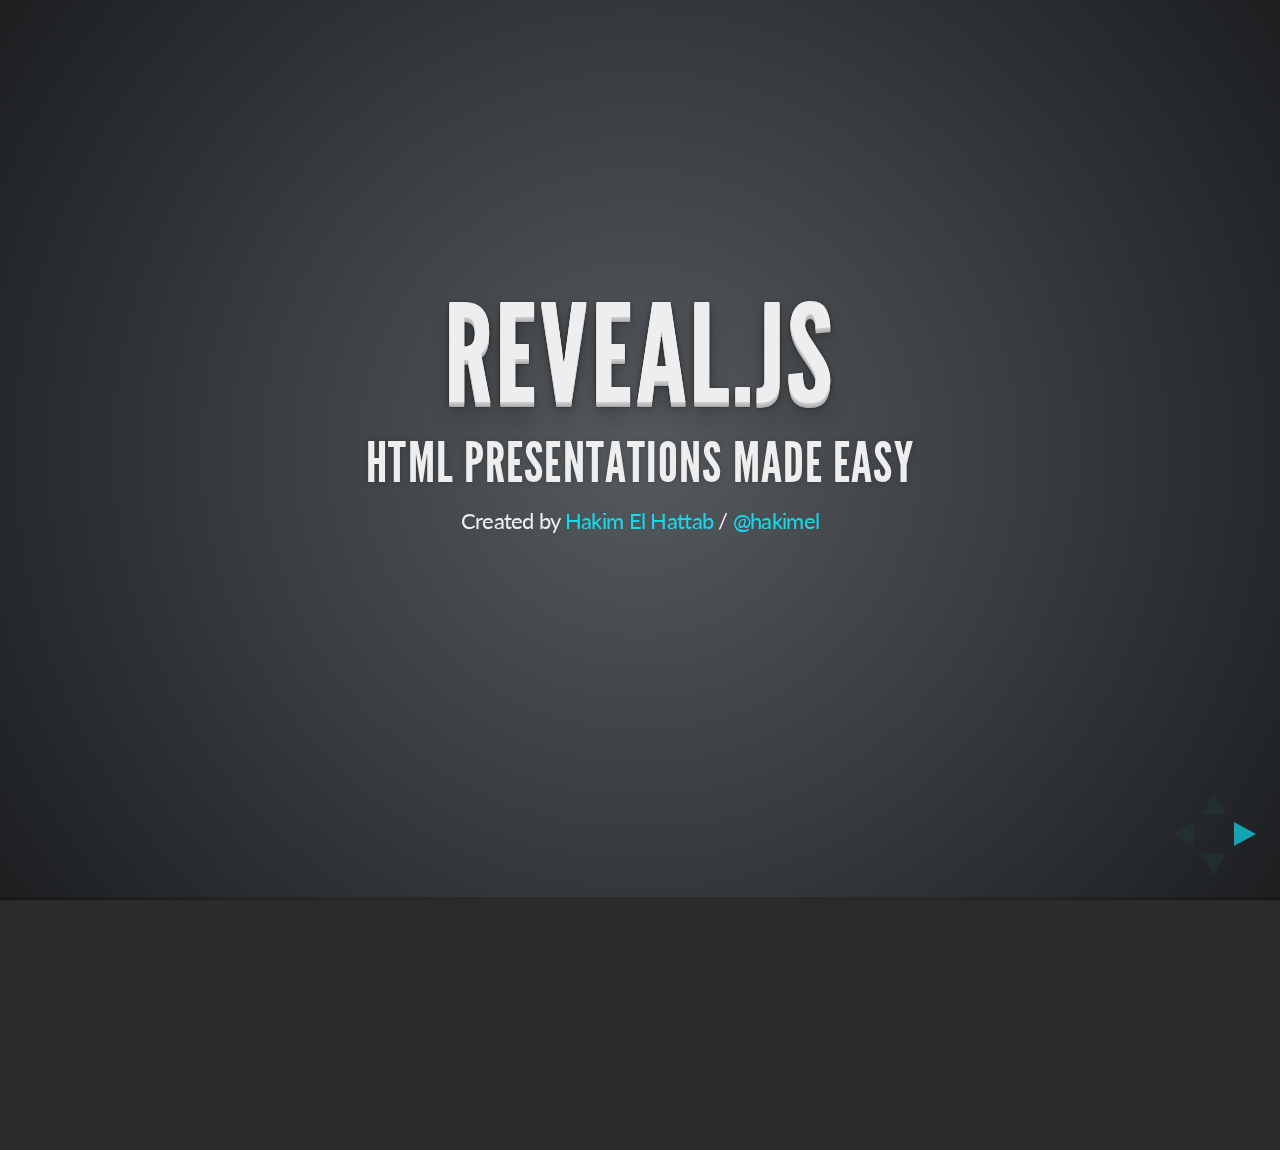
==== ProjectsOnGitHub/index.html @ 12cbb5bc "ProjectsOnGitHub" ====
<!doctype html>
<html lang="en">

	<head>
		<meta charset="utf-8">

		<title>reveal.js - The HTML Presentation Framework</title>

		<meta name="description" content="A framework for easily creating beautiful presentations using HTML">
		<meta name="author" content="Hakim El Hattab">

		<meta name="apple-mobile-web-app-capable" content="yes" />
		<meta name="apple-mobile-web-app-status-bar-style" content="black-translucent" />

		<meta name="viewport" content="width=device-width, initial-scale=1.0, maximum-scale=1.0, user-scalable=no">

		<link rel="stylesheet" href="css/reveal.min.css">
		<link rel="stylesheet" href="css/theme/default.css" id="theme">

		<!-- For syntax highlighting -->
		<link rel="stylesheet" href="lib/css/zenburn.css">

		<!-- If the query includes 'print-pdf', use the PDF print sheet -->
		<script>
			document.write( '<link rel="stylesheet" href="css/print/' + ( window.location.search.match( /print-pdf/gi ) ? 'pdf' : 'paper' ) + '.css" type="text/css" media="print">' );
		</script>

		<!--[if lt IE 9]>
		<script src="lib/js/html5shiv.js"></script>
		<![endif]-->
	</head>

	<body>

		<div class="reveal">

			<!-- Any section element inside of this container is displayed as a slide -->
			<div class="slides">
				<section>
					<h1>Reveal.js</h1>
					<h3>HTML Presentations Made Easy</h3>
					<p>
						<small>Created by <a href="http://hakim.se">Hakim El Hattab</a> / <a href="http://twitter.com/hakimel">@hakimel</a></small>
					</p>
				</section>

				<section>
					<h2>Heads Up</h2>
					<p>
						reveal.js is a framework for easily creating beautiful presentations using HTML. You'll need a browser with
						support for CSS 3D transforms to see it in its full glory.
					</p>

					<aside class="notes">
						Oh hey, these are some notes. They'll be hidden in your presentation, but you can see them if you open the speaker notes window (hit 's' on your keyboard).
					</aside>
				</section>

				<!-- Example of nested vertical slides -->
				<section>
					<section>
						<h2>Vertical Slides</h2>
						<p>
							Slides can be nested inside of other slides,
							try pressing <a href="#" class="navigate-down">down</a>.
						</p>
						<a href="#" class="image navigate-down">
							<img width="178" height="238" src="https://s3.amazonaws.com/hakim-static/reveal-js/arrow.png" alt="Down arrow">
						</a>
					</section>
					<section>
						<h2>Basement Level 1</h2>
						<p>Press down or up to navigate.</p>
					</section>
					<section>
						<h2>Basement Level 2</h2>
						<p>Cornify</p>
						<a class="test" href="http://cornify.com">
							<img width="280" height="326" src="https://s3.amazonaws.com/hakim-static/reveal-js/cornify.gif" alt="Unicorn">
						</a>
					</section>
					<section>
						<h2>Basement Level 3</h2>
						<p>That's it, time to go back up.</p>
						<a href="#/2" class="image">
							<img width="178" height="238" src="https://s3.amazonaws.com/hakim-static/reveal-js/arrow.png" alt="Up arrow" style="-webkit-transform: rotate(180deg);">
						</a>
					</section>
				</section>

				<section>
					<h2>Slides</h2>
					<p>
						Not a coder? No problem. There's a fully-featured visual editor for authoring these, try it out at <a href="http://slid.es" target="_blank">http://slid.es</a>.
					</p>
				</section>

				<section>
					<h2>Point of View</h2>
					<p>
						Press <strong>ESC</strong> to enter the slide overview.
					</p>
					<p>
						Hold down alt and click on any element to zoom in on it using <a href="http://lab.hakim.se/zoom-js">zoom.js</a>. Alt + click anywhere to zoom back out.
					</p>
				</section>

				<section>
					<h2>Works in Mobile Safari</h2>
					<p>
						Try it out! You can swipe through the slides and pinch your way to the overview.
					</p>
				</section>

				<section>
					<h2>Marvelous Unordered List</h2>
					<ul>
						<li>No order here</li>
						<li>Or here</li>
						<li>Or here</li>
						<li>Or here</li>
					</ul>
				</section>

				<section>
					<h2>Fantastic Ordered List</h2>
					<ol>
						<li>One is smaller than...</li>
						<li>Two is smaller than...</li>
						<li>Three!</li>
					</ol>
				</section>

				<section data-markdown>
					<script type="text/template">
						## Markdown support

						For those of you who like that sort of thing. Instructions and a bit more info available [here](https://github.com/hakimel/reveal.js#markdown).

						```
						<section data-markdown>
						  ## Markdown support

						  For those of you who like that sort of thing.
						  Instructions and a bit more info available [here](https://github.com/hakimel/reveal.js#markdown).
						</section>
						```
					</script>
				</section>

				<section id="transitions">
					<h2>Transition Styles</h2>
					<p>
						You can select from different transitions, like: <br>
						<a href="?transition=cube#/transitions">Cube</a> -
						<a href="?transition=page#/transitions">Page</a> -
						<a href="?transition=concave#/transitions">Concave</a> -
						<a href="?transition=zoom#/transitions">Zoom</a> -
						<a href="?transition=linear#/transitions">Linear</a> -
						<a href="?transition=fade#/transitions">Fade</a> -
						<a href="?transition=none#/transitions">None</a> -
						<a href="?#/transitions">Default</a>
					</p>
				</section>

				<section id="themes">
					<h2>Themes</h2>
					<p>
						Reveal.js comes with a few themes built in: <br>
						<a href="?#/themes">Default</a> -
						<a href="?theme=sky#/themes">Sky</a> -
						<a href="?theme=beige#/themes">Beige</a> -
						<a href="?theme=simple#/themes">Simple</a> -
						<a href="?theme=serif#/themes">Serif</a> -
						<a href="?theme=night#/themes">Night</a> <br>
						<a href="?theme=moon.css#/themes">Moon</a> -
						<a href="?theme=simple.css#/themes">Simple</a> -
						<a href="?theme=solarized.css#/themes">Solarized</a>
					</p>
					<p>
						<small>
							* Theme demos are loaded after the presentation which leads to flicker. In production you should load your theme in the <code>&lt;head&gt;</code> using a <code>&lt;link&gt;</code>.
						</small>
					</p>
				</section>

				<section>
					<h2>Global State</h2>
					<p>
						Set <code>data-state="something"</code> on a slide and <code>"something"</code>
						will be added as a class to the document element when the slide is open. This lets you
						apply broader style changes, like switching the background.
					</p>
				</section>

				<section data-state="customevent">
					<h2>Custom Events</h2>
					<p>
						Additionally custom events can be triggered on a per slide basis by binding to the <code>data-state</code> name.
					</p>
					<pre><code data-trim contenteditable style="font-size: 18px; margin-top: 20px;">
Reveal.addEventListener( 'customevent', function() {
	console.log( '"customevent" has fired' );
} );
					</code></pre>
				</section>

				<section>
					<section data-background="#007777">
						<h2>Slide Backgrounds</h2>
						<p>
							Set <code>data-background="#007777"</code> on a slide to change the full page background to the given color. All CSS color formats are supported.
						</p>
						<a href="#" class="image navigate-down">
							<img width="178" height="238" src="https://s3.amazonaws.com/hakim-static/reveal-js/arrow.png" alt="Down arrow">
						</a>
					</section>
					<section data-background="https://s3.amazonaws.com/hakim-static/reveal-js/arrow.png">
						<h2>Image Backgrounds</h2>
						<pre><code>&lt;section data-background="image.png"&gt;</code></pre>
					</section>
					<section data-background="https://s3.amazonaws.com/hakim-static/reveal-js/arrow.png" data-background-repeat="repeat" data-background-size="100px">
						<h2>Repeated Image Backgrounds</h2>
						<pre><code style="word-wrap: break-word;">&lt;section data-background="image.png" data-background-repeat="repeat" data-background-size="100px"&gt;</code></pre>
					</section>
				</section>

				<section data-transition="linear" data-background="#4d7e65" data-background-transition="slide">
					<h2>Background Transitions</h2>
					<p>
						Pass reveal.js the <code>backgroundTransition: 'slide'</code> config argument to make backgrounds slide rather than fade.
					</p>
				</section>

				<section data-transition="linear" data-background="#8c4738" data-background-transition="slide">
					<h2>Background Transition Override</h2>
					<p>
						You can override background transitions per slide by using <code>data-background-transition="slide"</code>.
					</p>
				</section>

				<section>
					<h2>Clever Quotes</h2>
					<p>
						These guys come in two forms, inline: <q cite="http://searchservervirtualization.techtarget.com/definition/Our-Favorite-Technology-Quotations">
						&ldquo;The nice thing about standards is that there are so many to choose from&rdquo;</q> and block:
					</p>
					<blockquote cite="http://searchservervirtualization.techtarget.com/definition/Our-Favorite-Technology-Quotations">
						&ldquo;For years there has been a theory that millions of monkeys typing at random on millions of typewriters would
						reproduce the entire works of Shakespeare. The Internet has proven this theory to be untrue.&rdquo;
					</blockquote>
				</section>

				<section>
					<h2>Pretty Code</h2>
					<pre><code data-trim contenteditable>
function linkify( selector ) {
  if( supports3DTransforms ) {

    var nodes = document.querySelectorAll( selector );

    for( var i = 0, len = nodes.length; i &lt; len; i++ ) {
      var node = nodes[i];

      if( !node.className ) {
        node.className += ' roll';
      }
    }
  }
}
					</code></pre>
					<p>Courtesy of <a href="http://softwaremaniacs.org/soft/highlight/en/description/">highlight.js</a>.</p>
				</section>

				<section>
					<h2>Intergalactic Interconnections</h2>
					<p>
						You can link between slides internally,
						<a href="#/2/3">like this</a>.
					</p>
				</section>

				<section>
					<section>
						<h2>Fragmented Views</h2>
						<p>Hit the next arrow...</p>
						<p class="fragment">... to step through ...</p>
						<ol>
							<li class="fragment"><code>any type</code></li>
							<li class="fragment"><em>of view</em></li>
							<li class="fragment"><strong>fragments</strong></li>
						</ol>

						<aside class="notes">
							This slide has fragments which are also stepped through in the notes window.
						</aside>
					</section>
					<section>
						<h2>Fragment Styles</h2>
						<p>There's a few styles of fragments, like:</p>
						<p class="fragment grow">grow</p>
						<p class="fragment shrink">shrink</p>
						<p class="fragment roll-in">roll-in</p>
						<p class="fragment fade-out">fade-out</p>
						<p class="fragment highlight-red">highlight-red</p>
						<p class="fragment highlight-green">highlight-green</p>
						<p class="fragment highlight-blue">highlight-blue</p>
					</section>
				</section>

				<section>
					<h2>Spectacular image!</h2>
					<a class="image" href="http://lab.hakim.se/meny/" target="_blank">
						<img width="320" height="299" src="http://s3.amazonaws.com/hakim-static/portfolio/images/meny.png" alt="Meny">
					</a>
				</section>

				<section>
					<h2>Export to PDF</h2>
					<p>Presentations can be <a href="https://github.com/hakimel/reveal.js#pdf-export">exported to PDF</a>, below is an example that's been uploaded to SlideShare.</p>
					<iframe id="slideshare" src="http://www.slideshare.net/slideshow/embed_code/13872948" width="455" height="356" style="margin:0;overflow:hidden;border:1px solid #CCC;border-width:1px 1px 0;margin-bottom:5px" allowfullscreen> </iframe>
					<script>
						document.getElementById('slideshare').attributeName = 'allowfullscreen';
					</script>
				</section>

				<section>
					<h2>Take a Moment</h2>
					<p>
						Press b or period on your keyboard to enter the 'paused' mode. This mode is helpful when you want to take distracting slides off the screen
						during a presentation.
					</p>
				</section>

				<section>
					<h2>Stellar Links</h2>
					<ul>
						<li><a href="http://slid.es">Try the online editor</a></li>
						<li><a href="https://github.com/hakimel/reveal.js">Source code on GitHub</a></li>
						<li><a href="http://twitter.com/hakimel">Follow me on Twitter</a></li>
					</ul>
				</section>

				<section>
					<h1>THE END</h1>
					<h3>BY Hakim El Hattab / hakim.se</h3>
				</section>

			</div>

		</div>

		<script src="lib/js/head.min.js"></script>
		<script src="js/reveal.min.js"></script>

		<script>

			// Full list of configuration options available here:
			// https://github.com/hakimel/reveal.js#configuration
			Reveal.initialize({
				controls: true,
				progress: true,
				history: true,
				center: true,

				theme: Reveal.getQueryHash().theme, // available themes are in /css/theme
				transition: Reveal.getQueryHash().transition || 'default', // default/cube/page/concave/zoom/linear/fade/none

				// Optional libraries used to extend on reveal.js
				dependencies: [
					{ src: 'lib/js/classList.js', condition: function() { return !document.body.classList; } },
					{ src: 'plugin/markdown/marked.js', condition: function() { return !!document.querySelector( '[data-markdown]' ); } },
					{ src: 'plugin/markdown/markdown.js', condition: function() { return !!document.querySelector( '[data-markdown]' ); } },
					{ src: 'plugin/highlight/highlight.js', async: true, callback: function() { hljs.initHighlightingOnLoad(); } },
					{ src: 'plugin/zoom-js/zoom.js', async: true, condition: function() { return !!document.body.classList; } },
					{ src: 'plugin/notes/notes.js', async: true, condition: function() { return !!document.body.classList; } }
				]
			});

		</script>

	</body>
</html>
---- ProjectsOnGitHub/css/theme/default.css ----
@import url(https://fonts.googleapis.com/css?family=Lato:400,700,400italic,700italic);
/**
 * Default theme for reveal.js.
 *
 * Copyright (C) 2011-2012 Hakim El Hattab, http://hakim.se
 */
@font-face {
  font-family: 'League Gothic';
  src: url("../../lib/font/league_gothic-webfont.eot");
  src: url("../../lib/font/league_gothic-webfont.eot?#iefix") format("embedded-opentype"), url("../../lib/font/league_gothic-webfont.woff") format("woff"), url("../../lib/font/league_gothic-webfont.ttf") format("truetype"), url("../../lib/font/league_gothic-webfont.svg#LeagueGothicRegular") format("svg");
  font-weight: normal;
  font-style: normal; }

/*********************************************
 * GLOBAL STYLES
 *********************************************/
body {
  background: #1c1e20;
  background: -moz-radial-gradient(center, circle cover, #555a5f 0%, #1c1e20 100%);
  background: -webkit-gradient(radial, center center, 0px, center center, 100%, color-stop(0%, #555a5f), color-stop(100%, #1c1e20));
  background: -webkit-radial-gradient(center, circle cover, #555a5f 0%, #1c1e20 100%);
  background: -o-radial-gradient(center, circle cover, #555a5f 0%, #1c1e20 100%);
  background: -ms-radial-gradient(center, circle cover, #555a5f 0%, #1c1e20 100%);
  background: radial-gradient(center, circle cover, #555a5f 0%, #1c1e20 100%);
  background-color: #2b2b2b; }

.reveal {
  font-family: "Lato", sans-serif;
  font-size: 36px;
  font-weight: 200;
  letter-spacing: -0.02em;
  color: #eeeeee; }

::selection {
  color: white;
  background: #ff5e99;
  text-shadow: none; }

/*********************************************
 * HEADERS
 *********************************************/
.reveal h1,
.reveal h2,
.reveal h3,
.reveal h4,
.reveal h5,
.reveal h6 {
  margin: 0 0 20px 0;
  color: #eeeeee;
  font-family: "League Gothic", Impact, sans-serif;
  line-height: 0.9em;
  letter-spacing: 0.02em;
  text-transform: uppercase;
  text-shadow: 0px 0px 6px rgba(0, 0, 0, 0.2); }

.reveal h1 {
  text-shadow: 0 1px 0 #cccccc, 0 2px 0 #c9c9c9, 0 3px 0 #bbbbbb, 0 4px 0 #b9b9b9, 0 5px 0 #aaaaaa, 0 6px 1px rgba(0, 0, 0, 0.1), 0 0 5px rgba(0, 0, 0, 0.1), 0 1px 3px rgba(0, 0, 0, 0.3), 0 3px 5px rgba(0, 0, 0, 0.2), 0 5px 10px rgba(0, 0, 0, 0.25), 0 20px 20px rgba(0, 0, 0, 0.15); }

/*********************************************
 * LINKS
 *********************************************/
.reveal a:not(.image) {
  color: #13daec;
  text-decoration: none;
  -webkit-transition: color .15s ease;
  -moz-transition: color .15s ease;
  -ms-transition: color .15s ease;
  -o-transition: color .15s ease;
  transition: color .15s ease; }

.reveal a:not(.image):hover {
  color: #71e9f4;
  text-shadow: none;
  border: none; }

.reveal .roll span:after {
  color: #fff;
  background: #0d99a5; }

/*********************************************
 * IMAGES
 *********************************************/
.reveal section img {
  margin: 15px 0px;
  background: rgba(255, 255, 255, 0.12);
  border: 4px solid #eeeeee;
  box-shadow: 0 0 10px rgba(0, 0, 0, 0.15);
  -webkit-transition: all .2s linear;
  -moz-transition: all .2s linear;
  -ms-transition: all .2s linear;
  -o-transition: all .2s linear;
  transition: all .2s linear; }

.reveal a:hover img {
  background: rgba(255, 255, 255, 0.2);
  border-color: #13daec;
  box-shadow: 0 0 20px rgba(0, 0, 0, 0.55); }

/*********************************************
 * NAVIGATION CONTROLS
 *********************************************/
.reveal .controls div.navigate-left,
.reveal .controls div.navigate-left.enabled {
  border-right-color: #13daec; }

.reveal .controls div.navigate-right,
.reveal .controls div.navigate-right.enabled {
  border-left-color: #13daec; }

.reveal .controls div.navigate-up,
.reveal .controls div.navigate-up.enabled {
  border-bottom-color: #13daec; }

.reveal .controls div.navigate-down,
.reveal .controls div.navigate-down.enabled {
  border-top-color: #13daec; }

.reveal .controls div.navigate-left.enabled:hover {
  border-right-color: #71e9f4; }

.reveal .controls div.navigate-right.enabled:hover {
  border-left-color: #71e9f4; }

.reveal .controls div.navigate-up.enabled:hover {
  border-bottom-color: #71e9f4; }

.reveal .controls div.navigate-down.enabled:hover {
  border-top-color: #71e9f4; }

/*********************************************
 * PROGRESS BAR
 *********************************************/
.reveal .progress {
  background: rgba(0, 0, 0, 0.2); }

.reveal .progress span {
  background: #13daec;
  -webkit-transition: width 800ms cubic-bezier(0.26, 0.86, 0.44, 0.985);
  -moz-transition: width 800ms cubic-bezier(0.26, 0.86, 0.44, 0.985);
  -ms-transition: width 800ms cubic-bezier(0.26, 0.86, 0.44, 0.985);
  -o-transition: width 800ms cubic-bezier(0.26, 0.86, 0.44, 0.985);
  transition: width 800ms cubic-bezier(0.26, 0.86, 0.44, 0.985); }
---- ProjectsOnGitHub/lib/css/zenburn.css ----
/*

Zenburn style from voldmar.ru (c) Vladimir Epifanov <voldmar@voldmar.ru>
based on dark.css by Ivan Sagalaev

*/

pre code {
  display: block; padding: 0.5em;
  background: #3F3F3F;
  color: #DCDCDC;
}

pre .keyword,
pre .tag,
pre .css .class,
pre .css .id,
pre .lisp .title,
pre .nginx .title,
pre .request,
pre .status,
pre .clojure .attribute {
  color: #E3CEAB;
}

pre .django .template_tag,
pre .django .variable,
pre .django .filter .argument {
  color: #DCDCDC;
}

pre .number,
pre .date {
  color: #8CD0D3;
}

pre .dos .envvar,
pre .dos .stream,
pre .variable,
pre .apache .sqbracket {
  color: #EFDCBC;
}

pre .dos .flow,
pre .diff .change,
pre .python .exception,
pre .python .built_in,
pre .literal,
pre .tex .special {
  color: #EFEFAF;
}

pre .diff .chunk,
pre .subst {
  color: #8F8F8F;
}

pre .dos .keyword,
pre .python .decorator,
pre .title,
pre .haskell .type,
pre .diff .header,
pre .ruby .class .parent,
pre .apache .tag,
pre .nginx .built_in,
pre .tex .command,
pre .prompt {
    color: #efef8f;
}

pre .dos .winutils,
pre .ruby .symbol,
pre .ruby .symbol .string,
pre .ruby .string {
  color: #DCA3A3;
}

pre .diff .deletion,
pre .string,
pre .tag .value,
pre .preprocessor,
pre .built_in,
pre .sql .aggregate,
pre .javadoc,
pre .smalltalk .class,
pre .smalltalk .localvars,
pre .smalltalk .array,
pre .css .rules .value,
pre .attr_selector,
pre .pseudo,
pre .apache .cbracket,
pre .tex .formula {
  color: #CC9393;
}

pre .shebang,
pre .diff .addition,
pre .comment,
pre .java .annotation,
pre .template_comment,
pre .pi,
pre .doctype {
  color: #7F9F7F;
}

pre .coffeescript .javascript,
pre .javascript .xml,
pre .tex .formula,
pre .xml .javascript,
pre .xml .vbscript,
pre .xml .css,
pre .xml .cdata {
  opacity: 0.5;
}
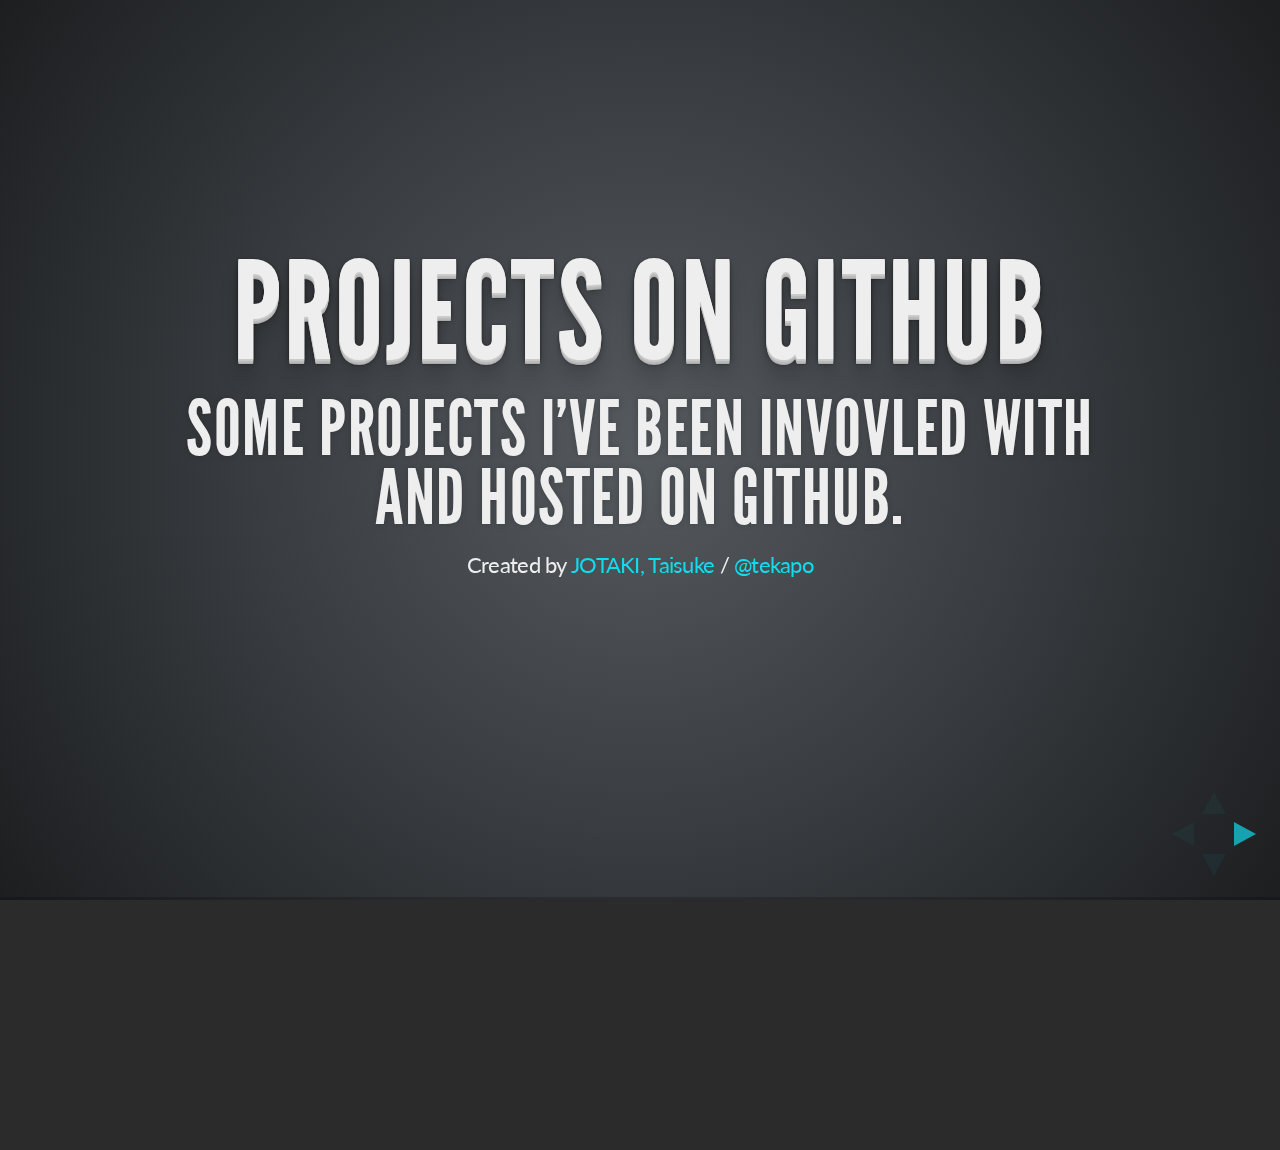
==== commit cfa63e2a: "done." ====
--- a/ProjectsOnGitHub/index.html
+++ b/ProjectsOnGitHub/index.html
@@ -1,383 +1,209 @@
 <!doctype html>
 <html lang="en">
 
-	<head>
-		<meta charset="utf-8">
-
-		<title>reveal.js - The HTML Presentation Framework</title>
-
-		<meta name="description" content="A framework for easily creating beautiful presentations using HTML">
-		<meta name="author" content="Hakim El Hattab">
-
-		<meta name="apple-mobile-web-app-capable" content="yes" />
-		<meta name="apple-mobile-web-app-status-bar-style" content="black-translucent" />
-
-		<meta name="viewport" content="width=device-width, initial-scale=1.0, maximum-scale=1.0, user-scalable=no">
-
-		<link rel="stylesheet" href="css/reveal.min.css">
-		<link rel="stylesheet" href="css/theme/default.css" id="theme">
-
-		<!-- For syntax highlighting -->
-		<link rel="stylesheet" href="lib/css/zenburn.css">
-
-		<!-- If the query includes 'print-pdf', use the PDF print sheet -->
-		<script>
-			document.write( '<link rel="stylesheet" href="css/print/' + ( window.location.search.match( /print-pdf/gi ) ? 'pdf' : 'paper' ) + '.css" type="text/css" media="print">' );
-		</script>
-
-		<!--[if lt IE 9]>
-		<script src="lib/js/html5shiv.js"></script>
-		<![endif]-->
-	</head>
-
-	<body>
-
-		<div class="reveal">
-
-			<!-- Any section element inside of this container is displayed as a slide -->
-			<div class="slides">
-				<section>
-					<h1>Reveal.js</h1>
-					<h3>HTML Presentations Made Easy</h3>
-					<p>
-						<small>Created by <a href="http://hakim.se">Hakim El Hattab</a> / <a href="http://twitter.com/hakimel">@hakimel</a></small>
-					</p>
-				</section>
-
-				<section>
-					<h2>Heads Up</h2>
-					<p>
-						reveal.js is a framework for easily creating beautiful presentations using HTML. You'll need a browser with
-						support for CSS 3D transforms to see it in its full glory.
-					</p>
-
-					<aside class="notes">
-						Oh hey, these are some notes. They'll be hidden in your presentation, but you can see them if you open the speaker notes window (hit 's' on your keyboard).
-					</aside>
-				</section>
-
-				<!-- Example of nested vertical slides -->
-				<section>
-					<section>
-						<h2>Vertical Slides</h2>
-						<p>
-							Slides can be nested inside of other slides,
-							try pressing <a href="#" class="navigate-down">down</a>.
-						</p>
-						<a href="#" class="image navigate-down">
-							<img width="178" height="238" src="https://s3.amazonaws.com/hakim-static/reveal-js/arrow.png" alt="Down arrow">
-						</a>
-					</section>
-					<section>
-						<h2>Basement Level 1</h2>
-						<p>Press down or up to navigate.</p>
-					</section>
-					<section>
-						<h2>Basement Level 2</h2>
-						<p>Cornify</p>
-						<a class="test" href="http://cornify.com">
-							<img width="280" height="326" src="https://s3.amazonaws.com/hakim-static/reveal-js/cornify.gif" alt="Unicorn">
-						</a>
-					</section>
-					<section>
-						<h2>Basement Level 3</h2>
-						<p>That's it, time to go back up.</p>
-						<a href="#/2" class="image">
-							<img width="178" height="238" src="https://s3.amazonaws.com/hakim-static/reveal-js/arrow.png" alt="Up arrow" style="-webkit-transform: rotate(180deg);">
-						</a>
-					</section>
-				</section>
-
-				<section>
-					<h2>Slides</h2>
-					<p>
-						Not a coder? No problem. There's a fully-featured visual editor for authoring these, try it out at <a href="http://slid.es" target="_blank">http://slid.es</a>.
-					</p>
-				</section>
-
-				<section>
-					<h2>Point of View</h2>
-					<p>
-						Press <strong>ESC</strong> to enter the slide overview.
-					</p>
-					<p>
-						Hold down alt and click on any element to zoom in on it using <a href="http://lab.hakim.se/zoom-js">zoom.js</a>. Alt + click anywhere to zoom back out.
-					</p>
-				</section>
-
-				<section>
-					<h2>Works in Mobile Safari</h2>
-					<p>
-						Try it out! You can swipe through the slides and pinch your way to the overview.
-					</p>
-				</section>
-
-				<section>
-					<h2>Marvelous Unordered List</h2>
-					<ul>
-						<li>No order here</li>
-						<li>Or here</li>
-						<li>Or here</li>
-						<li>Or here</li>
-					</ul>
-				</section>
-
-				<section>
-					<h2>Fantastic Ordered List</h2>
-					<ol>
-						<li>One is smaller than...</li>
-						<li>Two is smaller than...</li>
-						<li>Three!</li>
-					</ol>
-				</section>
-
-				<section data-markdown>
-					<script type="text/template">
-						## Markdown support
-
-						For those of you who like that sort of thing. Instructions and a bit more info available [here](https://github.com/hakimel/reveal.js#markdown).
-
-						```
-						<section data-markdown>
-						  ## Markdown support
-
-						  For those of you who like that sort of thing.
-						  Instructions and a bit more info available [here](https://github.com/hakimel/reveal.js#markdown).
-						</section>
-						```
-					</script>
-				</section>
-
-				<section id="transitions">
-					<h2>Transition Styles</h2>
-					<p>
-						You can select from different transitions, like: <br>
-						<a href="?transition=cube#/transitions">Cube</a> -
-						<a href="?transition=page#/transitions">Page</a> -
-						<a href="?transition=concave#/transitions">Concave</a> -
-						<a href="?transition=zoom#/transitions">Zoom</a> -
-						<a href="?transition=linear#/transitions">Linear</a> -
-						<a href="?transition=fade#/transitions">Fade</a> -
-						<a href="?transition=none#/transitions">None</a> -
-						<a href="?#/transitions">Default</a>
-					</p>
-				</section>
-
-				<section id="themes">
-					<h2>Themes</h2>
-					<p>
-						Reveal.js comes with a few themes built in: <br>
-						<a href="?#/themes">Default</a> -
-						<a href="?theme=sky#/themes">Sky</a> -
-						<a href="?theme=beige#/themes">Beige</a> -
-						<a href="?theme=simple#/themes">Simple</a> -
-						<a href="?theme=serif#/themes">Serif</a> -
-						<a href="?theme=night#/themes">Night</a> <br>
-						<a href="?theme=moon.css#/themes">Moon</a> -
-						<a href="?theme=simple.css#/themes">Simple</a> -
-						<a href="?theme=solarized.css#/themes">Solarized</a>
-					</p>
-					<p>
-						<small>
-							* Theme demos are loaded after the presentation which leads to flicker. In production you should load your theme in the <code>&lt;head&gt;</code> using a <code>&lt;link&gt;</code>.
-						</small>
-					</p>
-				</section>
-
-				<section>
-					<h2>Global State</h2>
-					<p>
-						Set <code>data-state="something"</code> on a slide and <code>"something"</code>
-						will be added as a class to the document element when the slide is open. This lets you
-						apply broader style changes, like switching the background.
-					</p>
-				</section>
-
-				<section data-state="customevent">
-					<h2>Custom Events</h2>
-					<p>
-						Additionally custom events can be triggered on a per slide basis by binding to the <code>data-state</code> name.
-					</p>
-					<pre><code data-trim contenteditable style="font-size: 18px; margin-top: 20px;">
-Reveal.addEventListener( 'customevent', function() {
-	console.log( '"customevent" has fired' );
-} );
-					</code></pre>
-				</section>
-
-				<section>
-					<section data-background="#007777">
-						<h2>Slide Backgrounds</h2>
-						<p>
-							Set <code>data-background="#007777"</code> on a slide to change the full page background to the given color. All CSS color formats are supported.
-						</p>
-						<a href="#" class="image navigate-down">
-							<img width="178" height="238" src="https://s3.amazonaws.com/hakim-static/reveal-js/arrow.png" alt="Down arrow">
-						</a>
-					</section>
-					<section data-background="https://s3.amazonaws.com/hakim-static/reveal-js/arrow.png">
-						<h2>Image Backgrounds</h2>
-						<pre><code>&lt;section data-background="image.png"&gt;</code></pre>
-					</section>
-					<section data-background="https://s3.amazonaws.com/hakim-static/reveal-js/arrow.png" data-background-repeat="repeat" data-background-size="100px">
-						<h2>Repeated Image Backgrounds</h2>
-						<pre><code style="word-wrap: break-word;">&lt;section data-background="image.png" data-background-repeat="repeat" data-background-size="100px"&gt;</code></pre>
-					</section>
-				</section>
-
-				<section data-transition="linear" data-background="#4d7e65" data-background-transition="slide">
-					<h2>Background Transitions</h2>
-					<p>
-						Pass reveal.js the <code>backgroundTransition: 'slide'</code> config argument to make backgrounds slide rather than fade.
-					</p>
-				</section>
-
-				<section data-transition="linear" data-background="#8c4738" data-background-transition="slide">
-					<h2>Background Transition Override</h2>
-					<p>
-						You can override background transitions per slide by using <code>data-background-transition="slide"</code>.
-					</p>
-				</section>
-
-				<section>
-					<h2>Clever Quotes</h2>
-					<p>
-						These guys come in two forms, inline: <q cite="http://searchservervirtualization.techtarget.com/definition/Our-Favorite-Technology-Quotations">
-						&ldquo;The nice thing about standards is that there are so many to choose from&rdquo;</q> and block:
-					</p>
-					<blockquote cite="http://searchservervirtualization.techtarget.com/definition/Our-Favorite-Technology-Quotations">
-						&ldquo;For years there has been a theory that millions of monkeys typing at random on millions of typewriters would
-						reproduce the entire works of Shakespeare. The Internet has proven this theory to be untrue.&rdquo;
-					</blockquote>
-				</section>
-
-				<section>
-					<h2>Pretty Code</h2>
-					<pre><code data-trim contenteditable>
-function linkify( selector ) {
-  if( supports3DTransforms ) {
-
-    var nodes = document.querySelectorAll( selector );
-
-    for( var i = 0, len = nodes.length; i &lt; len; i++ ) {
-      var node = nodes[i];
-
-      if( !node.className ) {
-        node.className += ' roll';
-      }
-    }
-  }
-}
-					</code></pre>
-					<p>Courtesy of <a href="http://softwaremaniacs.org/soft/highlight/en/description/">highlight.js</a>.</p>
-				</section>
-
-				<section>
-					<h2>Intergalactic Interconnections</h2>
-					<p>
-						You can link between slides internally,
-						<a href="#/2/3">like this</a>.
-					</p>
-				</section>
-
-				<section>
-					<section>
-						<h2>Fragmented Views</h2>
-						<p>Hit the next arrow...</p>
-						<p class="fragment">... to step through ...</p>
-						<ol>
-							<li class="fragment"><code>any type</code></li>
-							<li class="fragment"><em>of view</em></li>
-							<li class="fragment"><strong>fragments</strong></li>
-						</ol>
-
-						<aside class="notes">
-							This slide has fragments which are also stepped through in the notes window.
-						</aside>
-					</section>
-					<section>
-						<h2>Fragment Styles</h2>
-						<p>There's a few styles of fragments, like:</p>
-						<p class="fragment grow">grow</p>
-						<p class="fragment shrink">shrink</p>
-						<p class="fragment roll-in">roll-in</p>
-						<p class="fragment fade-out">fade-out</p>
-						<p class="fragment highlight-red">highlight-red</p>
-						<p class="fragment highlight-green">highlight-green</p>
-						<p class="fragment highlight-blue">highlight-blue</p>
-					</section>
-				</section>
-
-				<section>
-					<h2>Spectacular image!</h2>
-					<a class="image" href="http://lab.hakim.se/meny/" target="_blank">
-						<img width="320" height="299" src="http://s3.amazonaws.com/hakim-static/portfolio/images/meny.png" alt="Meny">
-					</a>
-				</section>
-
-				<section>
-					<h2>Export to PDF</h2>
-					<p>Presentations can be <a href="https://github.com/hakimel/reveal.js#pdf-export">exported to PDF</a>, below is an example that's been uploaded to SlideShare.</p>
-					<iframe id="slideshare" src="http://www.slideshare.net/slideshow/embed_code/13872948" width="455" height="356" style="margin:0;overflow:hidden;border:1px solid #CCC;border-width:1px 1px 0;margin-bottom:5px" allowfullscreen> </iframe>
-					<script>
-						document.getElementById('slideshare').attributeName = 'allowfullscreen';
-					</script>
-				</section>
-
-				<section>
-					<h2>Take a Moment</h2>
-					<p>
-						Press b or period on your keyboard to enter the 'paused' mode. This mode is helpful when you want to take distracting slides off the screen
-						during a presentation.
-					</p>
-				</section>
-
-				<section>
-					<h2>Stellar Links</h2>
-					<ul>
-						<li><a href="http://slid.es">Try the online editor</a></li>
-						<li><a href="https://github.com/hakimel/reveal.js">Source code on GitHub</a></li>
-						<li><a href="http://twitter.com/hakimel">Follow me on Twitter</a></li>
-					</ul>
-				</section>
-
-				<section>
-					<h1>THE END</h1>
-					<h3>BY Hakim El Hattab / hakim.se</h3>
-				</section>
-
-			</div>
-
-		</div>
-
-		<script src="lib/js/head.min.js"></script>
-		<script src="js/reveal.min.js"></script>
-
-		<script>
-
-			// Full list of configuration options available here:
-			// https://github.com/hakimel/reveal.js#configuration
-			Reveal.initialize({
-				controls: true,
-				progress: true,
-				history: true,
-				center: true,
-
-				theme: Reveal.getQueryHash().theme, // available themes are in /css/theme
-				transition: Reveal.getQueryHash().transition || 'default', // default/cube/page/concave/zoom/linear/fade/none
-
-				// Optional libraries used to extend on reveal.js
-				dependencies: [
-					{ src: 'lib/js/classList.js', condition: function() { return !document.body.classList; } },
-					{ src: 'plugin/markdown/marked.js', condition: function() { return !!document.querySelector( '[data-markdown]' ); } },
-					{ src: 'plugin/markdown/markdown.js', condition: function() { return !!document.querySelector( '[data-markdown]' ); } },
-					{ src: 'plugin/highlight/highlight.js', async: true, callback: function() { hljs.initHighlightingOnLoad(); } },
-					{ src: 'plugin/zoom-js/zoom.js', async: true, condition: function() { return !!document.body.classList; } },
-					{ src: 'plugin/notes/notes.js', async: true, condition: function() { return !!document.body.classList; } }
-				]
-			});
-
-		</script>
-
-	</body>
+    <head>
+        <meta charset="utf-8">
+
+        <title>Projects on GitHub</title>
+
+        <meta name="description" content="Some projects I've been invovled with and hosted on GitHub.">
+        <meta name="author" content="JOTAKI, Taisuke">
+
+        <meta name="apple-mobile-web-app-capable" content="yes" />
+        <meta name="apple-mobile-web-app-status-bar-style" content="black-translucent" />
+
+        <meta name="viewport" content="width=device-width, initial-scale=1.0, maximum-scale=1.0, user-scalable=no">
+
+        <link rel="stylesheet" href="css/reveal.min.css">
+        <link rel="stylesheet" href="css/theme/default.css" id="theme">
+
+        <!-- For syntax highlighting -->
+        <link rel="stylesheet" href="lib/css/zenburn.css">
+
+        <!-- If the query includes 'print-pdf', use the PDF print sheet -->
+        <script>
+            document.write('<link rel="stylesheet" href="css/print/' + (window.location.search.match(/print-pdf/gi) ? 'pdf' : 'paper') + '.css" type="text/css" media="print">');
+        </script>
+
+        <!--[if lt IE 9]>
+        <script src="lib/js/html5shiv.js"></script>
+        <![endif]-->
+    </head>
+
+    <body>
+
+        <div class="reveal">
+
+            <!-- Any section element inside of this container is displayed as a slide -->
+            <div class="slides">
+                <section>
+                    <h1>Projects on GitHub</h1>
+                    <h2>Some projects I've been invovled with and hosted on GitHub.</h2>
+                    <p>
+                        <small>Created by <a href="http://tekapo.com">JOTAKI, Taisuke</a> / <a href="http://twitter.com/tekapo">@tekapo</a></small>
+                    </p>
+                </section>
+
+                <section>
+                    <h2>Wapuu / わぷー</h2>
+                    <div class="left-half">
+                        <img src="images/wapuu.png" alt="">
+                    </div>
+                    <div class="right-half">
+                        <p>
+                            <a href="https://github.com/jawordpressorg/wapuu">Wapuu</a> is the official mascot character of the WordPress Japanese community, created by <a href="https://twitter.com/mutsuking">KANEUCHI Kazuko-san</a> who lives in here Fukuoka!
+                        </p>
+                        <p>
+                            GitHub: <br>
+                            <a href="https://github.com/jawordpressorg/wapuu">https://github.com/jawordpressorg/wapuu</a>
+                        </p>
+                    </div>
+                </section>
+
+                <!-- Example of nested vertical slides -->
+                <section>
+                    <section>
+                        <h2>Brothers and Sisters</h2>
+                        <p>
+                            Wapuu is licensed under GPL2 as same as WordPress, so there are many derivative works like <a href="http://octodex.github.com/">Octocats</a>. 
+                        </p>
+                    </section>
+                    <section>
+                        <h2>Kaminarimon Wapuu</h2>
+                        <img src="images/1.jpg" alt="" height="400">
+                        <p>Kaminarimon Wapuu</p>
+                    </section>
+                    <section>
+                        <h2>Osakana Wapuu</h2>
+                        <img src="images/2.jpg" alt="" height="400">
+                        <p>Osakana Wapuu</p>
+                    </section>
+                    <section>
+                        <h2>Baseball Wapuu</h2>
+                        <img src="images/3.jpg" alt="" height="400">
+                        <p>Baseball Wapuu</p>
+                    </section>
+                    <section>
+                        <h2>Takoyaki Wapuu</h2>
+                        <img src="images/4.jpg" alt="" height="400">
+                        <p>Takoyaki Wapuu</p>
+                    </section> 
+                    <section>
+                        <h2>Date Masamune Wapuu</h2>
+                        <img src="images/5.png" alt="" height="400">
+                        <p>Date Masamune Wapuu</p>
+                    </section> 
+                    <section>
+                        <h2>Kabuki Wapuu</h2>
+                        <img src="images/6.jpg" alt="" height="400">
+                        <p>Kabuki Wapuu</p>
+                    </section> 
+                    <section>
+                        <h2>Takarazuka Wapuu</h2>
+                        <img src="images/7.png" alt="" height="400">
+                        <p>Takarazuka Wapuu</p>
+                    </section> 
+                    <section>
+                        <h2>Shikasenbei Wapuu</h2>
+                        <img src="images/8.png" alt="" height="400">
+                        <p>Shikasenbei Wapuu</p>
+                    </section> 
+                    <section>
+                        <h2>Tokyo tower Wapuu</h2>
+                        <img src="images/9.png" alt="" height="400">
+                        <p>TTokyo tower Wapuu</p>
+                    </section> 
+                    <section>
+                        <h2>Tonkotsu ramen Wapuu</h2>
+                        <img src="images/10.png" alt="" height="400">
+                        <p>Tonkotsu ramen Wapuu</p>
+                    </section>
+                    <section>
+                        <h2>Wapuu on Nao-san</h2>
+                        <img src="images/wapuu-naoko.jpg" alt="" height="500">
+                        <p>
+                            <a href="http://en.naoko.cc/">Photo by TAKANO Naoko</a>
+                        </p>
+                    </section>
+                </section>
+
+                <section>
+                    <h1>By the way,</h1>
+                </section>
+                <section>
+                    <h2>Who the hell am I?</h2>
+                    <ul>
+                        <li>Name: JOTAKI, Taisuke</li>
+                        <li>Commiter of the WordPress Japanese version.</li>
+                        <li>Japanese translator of the Nginx documentation.</li>
+                        <li>Work for DigitalCube Co. Ltd.</li>
+                        <li>Twitter: @tekapo</li>
+                        <li>Facebook: @taisuke</li>
+                    </ul>
+                </section>
+
+                <section>
+                    <h2>Japanese translation of the Fabric documentation</h2>
+                </section>
+                <section>
+                    <h2>What is Fabric? </h2>
+                    <blockquote>
+                        Fabric is a Python (2.5 or higher) library and command-line tool for streamlining the use of SSH for application deployment or systems administration tasks.
+                    </blockquote>
+                </section>
+                <section>
+                    <h2>Why in Japanese?</h2>
+                    <p>Because I don't like reading English. ;-)</p>
+                    <img src="images/fab.png" alt="">
+                </section>
+                <section>
+                    <h1>THE END</h1>
+                    <h3>BY JOTAKI, Taisuke / tekapo.com</h3>
+                </section>
+
+            </div>
+
+        </div>
+
+        <script src="lib/js/head.min.js"></script>
+        <script src="js/reveal.min.js"></script>
+
+        <script>
+
+            // Full list of configuration options available here:
+            // https://github.com/hakimel/reveal.js#configuration
+            Reveal.initialize({
+                controls: true,
+                progress: true,
+                history: true,
+                center: true,
+                theme: Reveal.getQueryHash().theme, // available themes are in /css/theme
+                transition: Reveal.getQueryHash().transition || 'default', // default/cube/page/concave/zoom/linear/fade/none
+
+                // Optional libraries used to extend on reveal.js
+                dependencies: [
+                    {src: 'lib/js/classList.js', condition: function() {
+                            return !document.body.classList;
+                        }},
+                    {src: 'plugin/markdown/marked.js', condition: function() {
+                            return !!document.querySelector('[data-markdown]');
+                        }},
+                    {src: 'plugin/markdown/markdown.js', condition: function() {
+                            return !!document.querySelector('[data-markdown]');
+                        }},
+                    {src: 'plugin/highlight/highlight.js', async: true, callback: function() {
+                            hljs.initHighlightingOnLoad();
+                        }},
+                    {src: 'plugin/zoom-js/zoom.js', async: true, condition: function() {
+                            return !!document.body.classList;
+                        }},
+                    {src: 'plugin/notes/notes.js', async: true, condition: function() {
+                            return !!document.body.classList;
+                        }}
+                ]
+            });
+
+        </script>
+
+    </body>
 </html>
